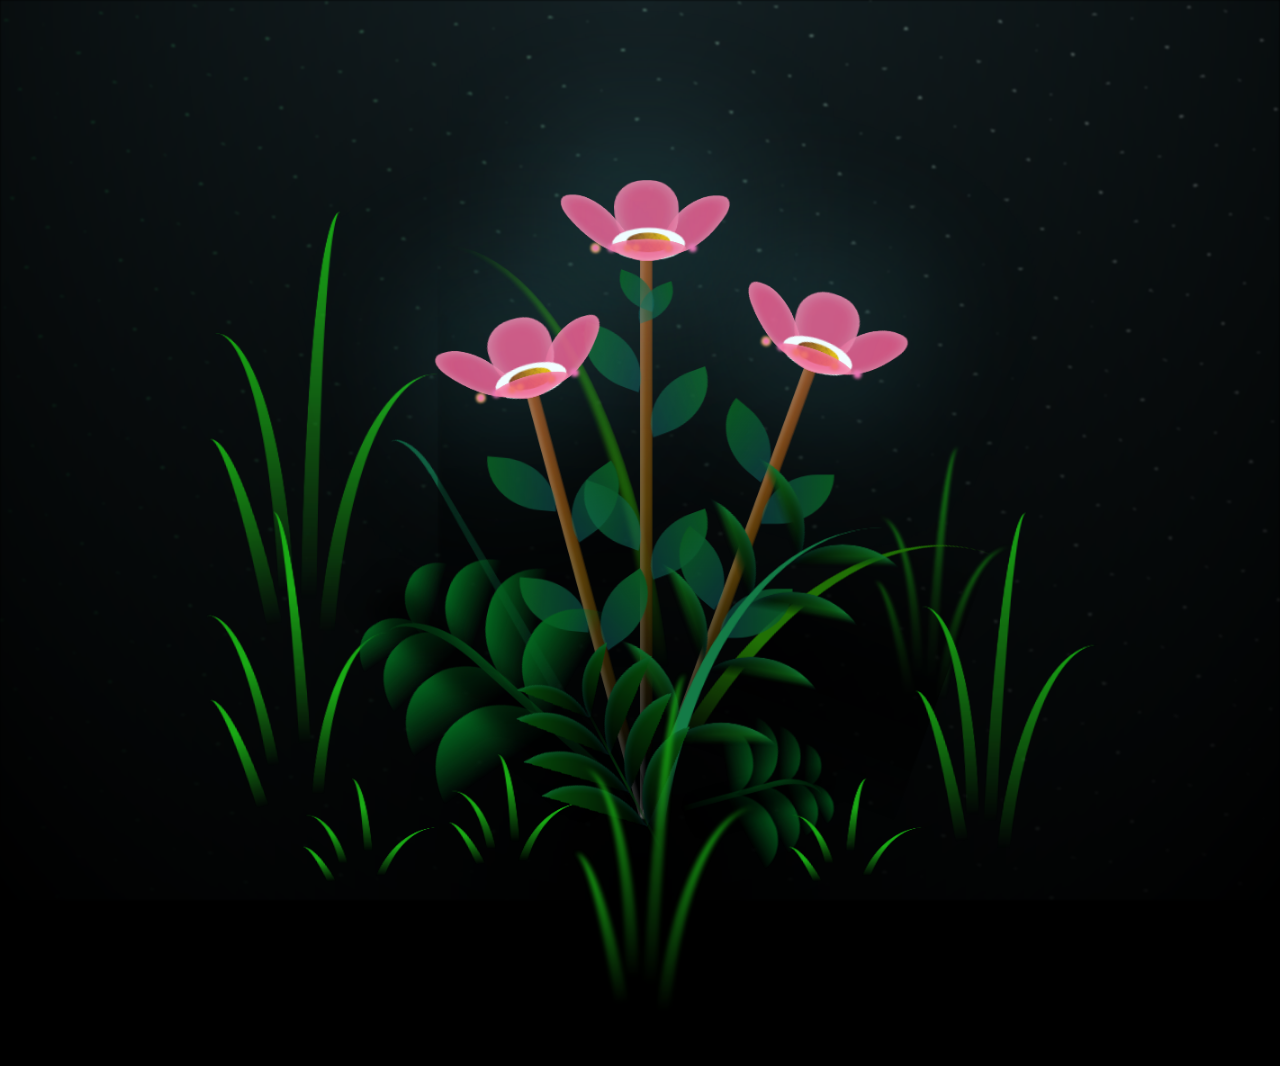
==== index.html @ 8aa5e775 "Update and rename gradgift.html to index.html" ====
<!DOCTYPE html>
<html lang="en">
<head>
    <meta charset="UTF-8">
    <meta http-equiv="X-UA-Compatible" content="IE=edge">
    <meta name="viewport" content="width=device-width, initial-scale=1.0">
    <link rel="stylesheet" href="flower.css">
    <link rel="icon" href="img/flowers.png" type="image/x-icon">
    <title>flowers</title>
</head>
<body class="container">
    <div class="night"></div>
    <div class="flowers">
      <div class="flower flower--1">
        <div class="flower__leafs flower__leafs--1">
          <div class="flower__leaf flower__leaf--1"></div>
          <div class="flower__leaf flower__leaf--2"></div>
          <div class="flower__leaf flower__leaf--3"></div>
          <div class="flower__leaf flower__leaf--4"></div>
          <div class="flower__white-circle"></div>
  
          <div class="flower__light flower__light--1"></div>
          <div class="flower__light flower__light--2"></div>
          <div class="flower__light flower__light--3"></div>
          <div class="flower__light flower__light--4"></div>
          <div class="flower__light flower__light--5"></div>
          <div class="flower__light flower__light--6"></div>
          <div class="flower__light flower__light--7"></div>
          <div class="flower__light flower__light--8"></div>
  
        </div>
        <div class="flower__line">
          <div class="flower__line__leaf flower__line__leaf--1"></div>
          <div class="flower__line__leaf flower__line__leaf--2"></div>
          <div class="flower__line__leaf flower__line__leaf--3"></div>
          <div class="flower__line__leaf flower__line__leaf--4"></div>
          <div class="flower__line__leaf flower__line__leaf--5"></div>
          <div class="flower__line__leaf flower__line__leaf--6"></div>
        </div>
      </div>
  
      <div class="flower flower--2">
        <div class="flower__leafs flower__leafs--2">
          <div class="flower__leaf flower__leaf--1"></div>
          <div class="flower__leaf flower__leaf--2"></div>
          <div class="flower__leaf flower__leaf--3"></div>
          <div class="flower__leaf flower__leaf--4"></div>
          <div class="flower__white-circle"></div>
  
          <div class="flower__light flower__light--1"></div>
          <div class="flower__light flower__light--2"></div>
          <div class="flower__light flower__light--3"></div>
          <div class="flower__light flower__light--4"></div>
          <div class="flower__light flower__light--5"></div>
          <div class="flower__light flower__light--6"></div>
          <div class="flower__light flower__light--7"></div>
          <div class="flower__light flower__light--8"></div>
  
        </div>
        <div class="flower__line">
          <div class="flower__line__leaf flower__line__leaf--1"></div>
          <div class="flower__line__leaf flower__line__leaf--2"></div>
          <div class="flower__line__leaf flower__line__leaf--3"></div>
          <div class="flower__line__leaf flower__line__leaf--4"></div>
        </div>
      </div>
  
      <div class="flower flower--3">
        <div class="flower__leafs flower__leafs--3">
          <div class="flower__leaf flower__leaf--1"></div>
          <div class="flower__leaf flower__leaf--2"></div>
          <div class="flower__leaf flower__leaf--3"></div>
          <div class="flower__leaf flower__leaf--4"></div>
          <div class="flower__white-circle"></div>
  
          <div class="flower__light flower__light--1"></div>
          <div class="flower__light flower__light--2"></div>
          <div class="flower__light flower__light--3"></div>
          <div class="flower__light flower__light--4"></div>
          <div class="flower__light flower__light--5"></div>
          <div class="flower__light flower__light--6"></div>
          <div class="flower__light flower__light--7"></div>
          <div class="flower__light flower__light--8"></div>
  
        </div>
        <div class="flower__line">
          <div class="flower__line__leaf flower__line__leaf--1"></div>
          <div class="flower__line__leaf flower__line__leaf--2"></div>
          <div class="flower__line__leaf flower__line__leaf--3"></div>
          <div class="flower__line__leaf flower__line__leaf--4"></div>
        </div>
      </div>
  
      <div class="grow-ans" style="--d:1.2s">
        <div class="flower__g-long">
          <div class="flower__g-long__top"></div>
          <div class="flower__g-long__bottom"></div>
        </div>
      </div>
  
      <div class="growing-grass">
        <div class="flower__grass flower__grass--1">
          <div class="flower__grass--top"></div>
          <div class="flower__grass--bottom"></div>
          <div class="flower__grass__leaf flower__grass__leaf--1"></div>
          <div class="flower__grass__leaf flower__grass__leaf--2"></div>
          <div class="flower__grass__leaf flower__grass__leaf--3"></div>
          <div class="flower__grass__leaf flower__grass__leaf--4"></div>
          <div class="flower__grass__leaf flower__grass__leaf--5"></div>
          <div class="flower__grass__leaf flower__grass__leaf--6"></div>
          <div class="flower__grass__leaf flower__grass__leaf--7"></div>
          <div class="flower__grass__leaf flower__grass__leaf--8"></div>
          <div class="flower__grass__overlay"></div>
        </div>
      </div>
  
      <div class="growing-grass">
        <div class="flower__grass flower__grass--2">
          <div class="flower__grass--top"></div>
          <div class="flower__grass--bottom"></div>
          <div class="flower__grass__leaf flower__grass__leaf--1"></div>
          <div class="flower__grass__leaf flower__grass__leaf--2"></div>
          <div class="flower__grass__leaf flower__grass__leaf--3"></div>
          <div class="flower__grass__leaf flower__grass__leaf--4"></div>
          <div class="flower__grass__leaf flower__grass__leaf--5"></div>
          <div class="flower__grass__leaf flower__grass__leaf--6"></div>
          <div class="flower__grass__leaf flower__grass__leaf--7"></div>
          <div class="flower__grass__leaf flower__grass__leaf--8"></div>
          <div class="flower__grass__overlay"></div>
        </div>
      </div>
  
      <div class="grow-ans" style="--d:2.4s">
        <div class="flower__g-right flower__g-right--1">
          <div class="leaf"></div>
        </div>
      </div>
  
      <div class="grow-ans" style="--d:2.8s">
        <div class="flower__g-right flower__g-right--2">
          <div class="leaf"></div>
        </div>
      </div>
  
      <div class="grow-ans" style="--d:2.8s">
        <div class="flower__g-front">
          <div class="flower__g-front__leaf-wrapper flower__g-front__leaf-wrapper--1">
            <div class="flower__g-front__leaf"></div>
          </div>
          <div class="flower__g-front__leaf-wrapper flower__g-front__leaf-wrapper--2">
            <div class="flower__g-front__leaf"></div>
          </div>
          <div class="flower__g-front__leaf-wrapper flower__g-front__leaf-wrapper--3">
            <div class="flower__g-front__leaf"></div>
          </div>
          <div class="flower__g-front__leaf-wrapper flower__g-front__leaf-wrapper--4">
            <div class="flower__g-front__leaf"></div>
          </div>
          <div class="flower__g-front__leaf-wrapper flower__g-front__leaf-wrapper--5">
            <div class="flower__g-front__leaf"></div>
          </div>
          <div class="flower__g-front__leaf-wrapper flower__g-front__leaf-wrapper--6">
            <div class="flower__g-front__leaf"></div>
          </div>
          <div class="flower__g-front__leaf-wrapper flower__g-front__leaf-wrapper--7">
            <div class="flower__g-front__leaf"></div>
          </div>
          <div class="flower__g-front__leaf-wrapper flower__g-front__leaf-wrapper--8">
            <div class="flower__g-front__leaf"></div>
          </div>
          <div class="flower__g-front__line"></div>
        </div>
      </div>
  
      <div class="grow-ans" style="--d:3.2s">
        <div class="flower__g-fr">
          <div class="leaf"></div>
          <div class="flower__g-fr__leaf flower__g-fr__leaf--1"></div>
          <div class="flower__g-fr__leaf flower__g-fr__leaf--2"></div>
          <div class="flower__g-fr__leaf flower__g-fr__leaf--3"></div>
          <div class="flower__g-fr__leaf flower__g-fr__leaf--4"></div>
          <div class="flower__g-fr__leaf flower__g-fr__leaf--5"></div>
          <div class="flower__g-fr__leaf flower__g-fr__leaf--6"></div>
          <div class="flower__g-fr__leaf flower__g-fr__leaf--7"></div>
          <div class="flower__g-fr__leaf flower__g-fr__leaf--8"></div>
        </div>
      </div>
  
      <div class="long-g long-g--0">
        <div class="grow-ans" style="--d:3s">
          <div class="leaf leaf--0"></div>
        </div>
        <div class="grow-ans" style="--d:2.2s">
          <div class="leaf leaf--1"></div>
        </div>
        <div class="grow-ans" style="--d:3.4s">
          <div class="leaf leaf--2"></div>
        </div>
        <div class="grow-ans" style="--d:3.6s">
          <div class="leaf leaf--3"></div>
        </div>
      </div>
  
      <div class="long-g long-g--1">
        <div class="grow-ans" style="--d:3.6s">
          <div class="leaf leaf--0"></div>
        </div>
        <div class="grow-ans" style="--d:3.8s">
          <div class="leaf leaf--1"></div>
        </div>
        <div class="grow-ans" style="--d:4s">
          <div class="leaf leaf--2"></div>
        </div>
        <div class="grow-ans" style="--d:4.2s">
          <div class="leaf leaf--3"></div>
        </div>
      </div>
  
      <div class="long-g long-g--2">
        <div class="grow-ans" style="--d:4s">
          <div class="leaf leaf--0"></div>
        </div>
        <div class="grow-ans" style="--d:4.2s">
          <div class="leaf leaf--1"></div>
        </div>
        <div class="grow-ans" style="--d:4.4s">
          <div class="leaf leaf--2"></div>
        </div>
        <div class="grow-ans" style="--d:4.6s">
          <div class="leaf leaf--3"></div>
        </div>
      </div>
  
      <div class="long-g long-g--3">
        <div class="grow-ans" style="--d:4s">
          <div class="leaf leaf--0"></div>
        </div>
        <div class="grow-ans" style="--d:4.2s">
          <div class="leaf leaf--1"></div>
        </div>
        <div class="grow-ans" style="--d:3s">
          <div class="leaf leaf--2"></div>
        </div>
        <div class="grow-ans" style="--d:3.6s">
          <div class="leaf leaf--3"></div>
        </div>
      </div>
  
      <div class="long-g long-g--4">
        <div class="grow-ans" style="--d:4s">
          <div class="leaf leaf--0"></div>
        </div>
        <div class="grow-ans" style="--d:4.2s">
          <div class="leaf leaf--1"></div>
        </div>
        <div class="grow-ans" style="--d:3s">
          <div class="leaf leaf--2"></div>
        </div>
        <div class="grow-ans" style="--d:3.6s">
          <div class="leaf leaf--3"></div>
        </div>
      </div>
  
      <div class="long-g long-g--5">
        <div class="grow-ans" style="--d:4s">
          <div class="leaf leaf--0"></div>
        </div>
        <div class="grow-ans" style="--d:4.2s">
          <div class="leaf leaf--1"></div>
        </div>
        <div class="grow-ans" style="--d:3s">
          <div class="leaf leaf--2"></div>
        </div>
        <div class="grow-ans" style="--d:3.6s">
          <div class="leaf leaf--3"></div>
        </div>
      </div>
  
      <div class="long-g long-g--6">
        <div class="grow-ans" style="--d:4.2s">
          <div class="leaf leaf--0"></div>
        </div>
        <div class="grow-ans" style="--d:4.4s">
          <div class="leaf leaf--1"></div>
        </div>
        <div class="grow-ans" style="--d:4.6s">
          <div class="leaf leaf--2"></div>
        </div>
        <div class="grow-ans" style="--d:4.8s">
          <div class="leaf leaf--3"></div>
        </div>
      </div>
  
      <div class="long-g long-g--7">
        <div class="grow-ans" style="--d:3s">
          <div class="leaf leaf--0"></div>
        </div>
        <div class="grow-ans" style="--d:3.2s">
          <div class="leaf leaf--1"></div>
        </div>
        <div class="grow-ans" style="--d:3.5s">
          <div class="leaf leaf--2"></div>
        </div>
        <div class="grow-ans" style="--d:3.6s">
          <div class="leaf leaf--3"></div>
        </div>
      </div>
    </div>
	<div class="congratulations">
        <span class="congrats-word word-1">Congratulations</span>
        <span class="congrats-word word-2">on</span>
        <span class="congrats-word word-3">Graduating!</span>
    </div>
	
	<div class="best-wishes">
        <p>Wishing you the best for whats coming next!!!</p>
    </div>
	
    <div class="confetti" id="confetti"></div>

    <script src="kyky.js"></script>
    <audio autoplay>
        <source src="PPAP.mp3" type="audio/mpeg">
    </audio>
    <script>
        window.addEventListener('load', () => {
            // Trigger the confetti effect after the last word
            setTimeout(() => {
                document.getElementById('confetti').style.display = 'block';
                createConfetti();
            }, 6000); // After the "Graduating" word shows up

            function createConfetti() {
                const confettiContainer = document.getElementById('confetti');
                const colors = ['#ff5959', '#ffdd59', '#59ff8f', '#59d6ff', '#a359ff'];
                for (let i = 0; i < 100; i++) {
                    const confettiPiece = document.createElement('div');
                    confettiPiece.classList.add('confetti-piece');
                    confettiPiece.style.backgroundColor = colors[Math.floor(Math.random() * colors.length)];
                    confettiPiece.style.left = Math.random() * 100 + 'vw';
                    confettiPiece.style.animationDuration = Math.random() * 2 + 2 + 's';
                    confettiPiece.style.animationDelay = Math.random() * 3 + 's';
                    confettiContainer.appendChild(confettiPiece);
                }
            }
        });
    </script>

    <script>
        window.addEventListener('click', () => {
            const audio = document.querySelector('audio');
            audio.play();
        }, { once: true });
    </script>
  </body>
</html>
---- flower.css ----
*,
*::after,
*::before {
  padding: 0;
  margin: 0;
  box-sizing: border-box;
}

:root {
  --dark-color: #000;
}

body {
  display: flex;
  align-items: flex-end;
  justify-content: center;
  min-height: 100vh;
  background-color: var(--dark-color);
  overflow: hidden;
  perspective: 1000px;
}

.night {
  position: fixed;
  left: 50%;
  top: 0;
  transform: translateX(-50%);
  width: 100%;
  height: 100%;
  filter: blur(0.1vmin);
  background-image: radial-gradient(ellipse at top, transparent 0%, var(--dark-color)), radial-gradient(ellipse at bottom, var(--dark-color), rgba(145, 233, 255, 0.2)), repeating-linear-gradient(220deg, rgb(0, 0, 0) 0px, rgb(0, 0, 0) 19px, transparent 19px, transparent 22px), repeating-linear-gradient(189deg, rgb(0, 0, 0) 0px, rgb(0, 0, 0) 19px, transparent 19px, transparent 22px), repeating-linear-gradient(148deg, rgb(0, 0, 0) 0px, rgb(0, 0, 0) 19px, transparent 19px, transparent 22px), linear-gradient(90deg, rgb(7, 107, 42), rgb(240, 240, 240));
}

.flowers {
  position: relative;
  transform: scale(0.9);
}

.flower {
  position: absolute;
  bottom: 10vmin;
  transform-origin: bottom center;
  z-index: 10;
  --fl-speed: 0.3s;
}
.flower--1 {
  -webkit-animation: moving-flower-1 4s linear infinite;
          animation: moving-flower-1 4s linear infinite;
}
.flower--1 .flower__line {
  height: 70vmin;
  -webkit-animation-delay: 0.3s;
          animation-delay: 0.3s;
}
.flower--1 .flower__line__leaf--1 {
  -webkit-animation: blooming-leaf-right var(--fl-speed) 1.6s backwards;
          animation: blooming-leaf-right var(--fl-speed) 1.6s backwards;
}
.flower--1 .flower__line__leaf--2 {
  -webkit-animation: blooming-leaf-right var(--fl-speed) 1.4s backwards;
          animation: blooming-leaf-right var(--fl-speed) 1.4s backwards;
}
.flower--1 .flower__line__leaf--3 {
  -webkit-animation: blooming-leaf-left var(--fl-speed) 1.2s backwards;
          animation: blooming-leaf-left var(--fl-speed) 1.2s backwards;
}
.flower--1 .flower__line__leaf--4 {
  -webkit-animation: blooming-leaf-left var(--fl-speed) 1s backwards;
          animation: blooming-leaf-left var(--fl-speed) 1s backwards;
}
.flower--1 .flower__line__leaf--5 {
  -webkit-animation: blooming-leaf-right var(--fl-speed) 1.8s backwards;
          animation: blooming-leaf-right var(--fl-speed) 1.8s backwards;
}
.flower--1 .flower__line__leaf--6 {
  -webkit-animation: blooming-leaf-left var(--fl-speed) 2s backwards;
          animation: blooming-leaf-left var(--fl-speed) 2s backwards;
}
.flower--2 {
  left: 50%;
  transform: rotate(20deg);
  -webkit-animation: moving-flower-2 4s linear infinite;
          animation: moving-flower-2 4s linear infinite;
}
.flower--2 .flower__line {
  height: 60vmin;
  -webkit-animation-delay: 0.6s;
          animation-delay: 0.6s;
}
.flower--2 .flower__line__leaf--1 {
  -webkit-animation: blooming-leaf-right var(--fl-speed) 1.9s backwards;
          animation: blooming-leaf-right var(--fl-speed) 1.9s backwards;
}
.flower--2 .flower__line__leaf--2 {
  -webkit-animation: blooming-leaf-right var(--fl-speed) 1.7s backwards;
          animation: blooming-leaf-right var(--fl-speed) 1.7s backwards;
}
.flower--2 .flower__line__leaf--3 {
  -webkit-animation: blooming-leaf-left var(--fl-speed) 1.5s backwards;
          animation: blooming-leaf-left var(--fl-speed) 1.5s backwards;
}
.flower--2 .flower__line__leaf--4 {
  -webkit-animation: blooming-leaf-left var(--fl-speed) 1.3s backwards;
          animation: blooming-leaf-left var(--fl-speed) 1.3s backwards;
}
.flower--3 {
  left: 50%;
  transform: rotate(-15deg);
  -webkit-animation: moving-flower-3 4s linear infinite;
          animation: moving-flower-3 4s linear infinite;
}
.flower--3 .flower__line {
  -webkit-animation-delay: 0.9s;
          animation-delay: 0.9s;
}
.flower--3 .flower__line__leaf--1 {
  -webkit-animation: blooming-leaf-right var(--fl-speed) 2.5s backwards;
          animation: blooming-leaf-right var(--fl-speed) 2.5s backwards;
}
.flower--3 .flower__line__leaf--2 {
  -webkit-animation: blooming-leaf-right var(--fl-speed) 2.3s backwards;
          animation: blooming-leaf-right var(--fl-speed) 2.3s backwards;
}
.flower--3 .flower__line__leaf--3 {
  -webkit-animation: blooming-leaf-left var(--fl-speed) 2.1s backwards;
          animation: blooming-leaf-left var(--fl-speed) 2.1s backwards;
}
.flower--3 .flower__line__leaf--4 {
  -webkit-animation: blooming-leaf-left var(--fl-speed) 1.9s backwards;
          animation: blooming-leaf-left var(--fl-speed) 1.9s backwards;
}
.flower__leafs {
  position: relative;
  -webkit-animation: blooming-flower 2s backwards;
          animation: blooming-flower 2s backwards;
}
.flower__leafs--1 {
  -webkit-animation-delay: 1.1s;
          animation-delay: 1.1s;
}
.flower__leafs--2 {
  -webkit-animation-delay: 1.4s;
          animation-delay: 1.4s;
}
.flower__leafs--3 {
  -webkit-animation-delay: 1.7s;
          animation-delay: 1.7s;
}
.flower__leafs::after {
  content: "";
  position: absolute;
  left: 0;
  top: 0;
  transform: translate(-50%, -100%);
  width: 8vmin;
  height: 8vmin;
  background-color: #6bf0ff;
  filter: blur(10vmin);
}
.flower__leaf {
  position: absolute;
  bottom: 0;
  left: 50%;
  width: 8vmin;
  height: 11vmin;
  border-radius: 51% 49% 47% 53%/44% 45% 55% 69%;
  background-color: #f672b0;
  background-image: linear-gradient(to top, #ee5286, #ee5286);
  transform-origin: bottom center;
  opacity: 0.9;
  box-shadow: inset 0 0 2vmin rgba(255, 255, 255, 0.5);
}
.flower__leaf--1 {
  transform: translate(-10%, 1%) rotateY(40deg) rotateX(-50deg);
}
.flower__leaf--2 {
  transform: translate(-50%, -4%) rotateX(40deg);
}
.flower__leaf--3 {
  transform: translate(-90%, 0%) rotateY(45deg) rotateX(50deg);
}
.flower__leaf--4 {
  width: 8vmin;
  height: 8vmin;
  transform-origin: bottom left;
  border-radius: 4vmin 10vmin 4vmin 4vmin;
  transform: translate(0%, 18%) rotateX(70deg) rotate(-43deg);
  background-image: linear-gradient(to top, #ee5286, #ee5286);
  z-index: 1;
  opacity: 0.8;
}
.flower__white-circle {
  position: absolute;
  left: -3.5vmin;
  top: -3vmin;
  width: 9vmin;
  height: 4vmin;
  border-radius: 50%;
  background-color: #fff;
}
.flower__white-circle::after {
  content: "";
  position: absolute;
  left: 50%;
  top: 45%;
  transform: translate(-50%, -50%);
  width: 60%;
  height: 60%;
  border-radius: inherit;
  background-image: repeating-linear-gradient(135deg, rgba(0, 0, 0, 0.03) 0px, rgba(0, 0, 0, 0.03) 1px, transparent 1px, transparent 12px), repeating-linear-gradient(45deg, rgba(0, 0, 0, 0.03) 0px, rgba(0, 0, 0, 0.03) 1px, transparent 1px, transparent 12px), repeating-linear-gradient(67.5deg, rgba(0, 0, 0, 0.03) 0px, rgba(0, 0, 0, 0.03) 1px, transparent 1px, transparent 12px), repeating-linear-gradient(135deg, rgba(0, 0, 0, 0.03) 0px, rgba(0, 0, 0, 0.03) 1px, transparent 1px, transparent 12px), repeating-linear-gradient(45deg, rgba(0, 0, 0, 0.03) 0px, rgba(0, 0, 0, 0.03) 1px, transparent 1px, transparent 12px), repeating-linear-gradient(112.5deg, rgba(0, 0, 0, 0.03) 0px, rgba(0, 0, 0, 0.03) 1px, transparent 1px, transparent 12px), repeating-linear-gradient(112.5deg, rgba(0, 0, 0, 0.03) 0px, rgba(0, 0, 0, 0.03) 1px, transparent 1px, transparent 12px), repeating-linear-gradient(45deg, rgba(0, 0, 0, 0.03) 0px, rgba(0, 0, 0, 0.03) 1px, transparent 1px, transparent 12px), repeating-linear-gradient(22.5deg, rgba(0, 0, 0, 0.03) 0px, rgba(0, 0, 0, 0.03) 1px, transparent 1px, transparent 12px), repeating-linear-gradient(45deg, rgba(0, 0, 0, 0.03) 0px, rgba(0, 0, 0, 0.03) 1px, transparent 1px, transparent 12px), repeating-linear-gradient(22.5deg, rgba(0, 0, 0, 0.03) 0px, rgba(0, 0, 0, 0.03) 1px, transparent 1px, transparent 12px), repeating-linear-gradient(135deg, rgba(0, 0, 0, 0.03) 0px, rgba(0, 0, 0, 0.03) 1px, transparent 1px, transparent 12px), repeating-linear-gradient(157.5deg, rgba(0, 0, 0, 0.03) 0px, rgba(0, 0, 0, 0.03) 1px, transparent 1px, transparent 12px), repeating-linear-gradient(67.5deg, rgba(0, 0, 0, 0.03) 0px, rgba(0, 0, 0, 0.03) 1px, transparent 1px, transparent 12px), repeating-linear-gradient(67.5deg, rgba(0, 0, 0, 0.03) 0px, rgba(0, 0, 0, 0.03) 1px, transparent 1px, transparent 12px), linear-gradient(90deg, rgb(127, 47, 21), rgb(255, 206, 0));
}
.flower__line {
  height: 55vmin;
  width: 1.5vmin;
  background-image: linear-gradient(to left, rgba(0, 0, 0, 0.2), transparent, rgba(255, 255, 255, 0.2)), linear-gradient(to top, transparent 10%, #583e08, #944415);
  box-shadow: inset 0 0 2px rgba(0, 0, 0, 0.5);
  -webkit-animation: grow-flower-tree 4s backwards;
          animation: grow-flower-tree 4s backwards;
}
.flower__line__leaf {
  --w: 7vmin;
  --h: calc(var(--w) + 2vmin);
  position: absolute;
  top: 20%;
  left: 90%;
  width: var(--w);
  height: var(--h);
  border-top-right-radius: var(--h);
  border-bottom-left-radius: var(--h);
  background-image: linear-gradient(to top, rgba(20, 117, 122, 0.4), #095721);
}
.flower__line__leaf--1 {
  transform: rotate(70deg) rotateY(30deg);
}
.flower__line__leaf--2 {
  top: 45%;
  transform: rotate(70deg) rotateY(30deg);
}
.flower__line__leaf--3, .flower__line__leaf--4, .flower__line__leaf--6 {
  border-top-right-radius: 0;
  border-bottom-left-radius: 0;
  border-top-left-radius: var(--h);
  border-bottom-right-radius: var(--h);
  left: -460%;
  top: 12%;
  transform: rotate(-70deg) rotateY(30deg);
}
.flower__line__leaf--4 {
  top: 40%;
}
.flower__line__leaf--5 {
  top: 0;
  transform-origin: left;
  transform: rotate(70deg) rotateY(30deg) scale(0.6);
}
.flower__line__leaf--6 {
  top: -2%;
  left: -450%;
  transform-origin: right;
  transform: rotate(-70deg) rotateY(30deg) scale(0.6);
}
.flower__light {
  position: absolute;
  bottom: 0vmin;
  width: 1vmin;
  height: 1vmin;
  background-color: rgb(255, 251, 0);
  border-radius: 50%;
  filter: blur(0.2vmin);
  -webkit-animation: light-ans 4s linear infinite backwards;
          animation: light-ans 4s linear infinite backwards;
}
.flower__light:nth-child(odd) {
  background-color: #f76baf;
}
.flower__light--1 {
  left: -2vmin;
  -webkit-animation-delay: 1s;
          animation-delay: 1s;
}
.flower__light--2 {
  left: 3vmin;
  -webkit-animation-delay: 0.5s;
          animation-delay: 0.5s;
}
.flower__light--3 {
  left: -6vmin;
  -webkit-animation-delay: 0.3s;
          animation-delay: 0.3s;
}
.flower__light--4 {
  left: 6vmin;
  -webkit-animation-delay: 0.9s;
          animation-delay: 0.9s;
}
.flower__light--5 {
  left: -1vmin;
  -webkit-animation-delay: 1.5s;
          animation-delay: 1.5s;
}
.flower__light--6 {
  left: -4vmin;
  -webkit-animation-delay: 3s;
          animation-delay: 3s;
}
.flower__light--7 {
  left: 3vmin;
  -webkit-animation-delay: 2s;
          animation-delay: 2s;
}
.flower__light--8 {
  left: -6vmin;
  -webkit-animation-delay: 3.5s;
          animation-delay: 3.5s;
}
.flower__grass {
  --c: #04661f;
  --line-w: 1.5vmin;
  position: absolute;
  bottom: 12vmin;
  left: -7vmin;
  display: flex;
  flex-direction: column;
  align-items: flex-end;
  z-index: 20;
  transform-origin: bottom center;
  transform: rotate(-48deg) rotateY(40deg);
}
.flower__grass--1 {
  -webkit-animation: moving-grass 2s linear infinite;
          animation: moving-grass 2s linear infinite;
}
.flower__grass--2 {
  left: 2vmin;
  bottom: 10vmin;
  transform: scale(0.5) rotate(75deg) rotateX(10deg) rotateY(-200deg);
  opacity: 0.8;
  z-index: 0;
  -webkit-animation: moving-grass--2 1.5s linear infinite;
          animation: moving-grass--2 1.5s linear infinite;
}
.flower__grass--top {
  width: 7vmin;
  height: 10vmin;
  border-top-right-radius: 100%;
  border-right: var(--line-w) solid var(--c);
  transform-origin: bottom center;
  transform: rotate(-2deg);
}
.flower__grass--bottom {
  margin-top: -2px;
  width: var(--line-w);
  height: 25vmin;
  background-image: linear-gradient(to top, transparent, var(--c));
}
.flower__grass__leaf {
  --size: 10vmin;
  position: absolute;
  width: calc(var(--size) * 2.1);
  height: var(--size);
  border-top-left-radius: var(--size);
  border-top-right-radius: var(--size);
  background-image: linear-gradient(to top, transparent, transparent 30%, var(--c));
  z-index: 100;
}
.flower__grass__leaf--1 {
  top: -6%;
  left: 30%;
  --size: 6vmin;
  transform: rotate(-20deg);
  -webkit-animation: growing-grass-ans--1 2s 2.6s backwards;
          animation: growing-grass-ans--1 2s 2.6s backwards;
}
@-webkit-keyframes growing-grass-ans--1 {
  0% {
    transform-origin: bottom left;
    transform: rotate(-20deg) scale(0);
  }
}
@keyframes growing-grass-ans--1 {
  0% {
    transform-origin: bottom left;
    transform: rotate(-20deg) scale(0);
  }
}
.flower__grass__leaf--2 {
  top: -5%;
  left: -110%;
  --size: 6vmin;
  transform: rotate(10deg);
  -webkit-animation: growing-grass-ans--2 2s 2.4s linear backwards;
          animation: growing-grass-ans--2 2s 2.4s linear backwards;
}
@-webkit-keyframes growing-grass-ans--2 {
  0% {
    transform-origin: bottom right;
    transform: rotate(10deg) scale(0);
  }
}
@keyframes growing-grass-ans--2 {
  0% {
    transform-origin: bottom right;
    transform: rotate(10deg) scale(0);
  }
}
.flower__grass__leaf--3 {
  top: 5%;
  left: 60%;
  --size: 8vmin;
  transform: rotate(-18deg) rotateX(-20deg);
  -webkit-animation: growing-grass-ans--3 2s 2.2s linear backwards;
          animation: growing-grass-ans--3 2s 2.2s linear backwards;
}
@-webkit-keyframes growing-grass-ans--3 {
  0% {
    transform-origin: bottom left;
    transform: rotate(-18deg) rotateX(-20deg) scale(0);
  }
}
@keyframes growing-grass-ans--3 {
  0% {
    transform-origin: bottom left;
    transform: rotate(-18deg) rotateX(-20deg) scale(0);
  }
}
.flower__grass__leaf--4 {
  top: 6%;
  left: -135%;
  --size: 8vmin;
  transform: rotate(2deg);
  -webkit-animation: growing-grass-ans--4 2s 2s linear backwards;
          animation: growing-grass-ans--4 2s 2s linear backwards;
}
@-webkit-keyframes growing-grass-ans--4 {
  0% {
    transform-origin: bottom right;
    transform: rotate(2deg) scale(0);
  }
}
@keyframes growing-grass-ans--4 {
  0% {
    transform-origin: bottom right;
    transform: rotate(2deg) scale(0);
  }
}
.flower__grass__leaf--5 {
  top: 20%;
  left: 60%;
  --size: 10vmin;
  transform: rotate(-24deg) rotateX(-20deg);
  -webkit-animation: growing-grass-ans--5 2s 1.8s linear backwards;
          animation: growing-grass-ans--5 2s 1.8s linear backwards;
}
@-webkit-keyframes growing-grass-ans--5 {
  0% {
    transform-origin: bottom left;
    transform: rotate(-24deg) rotateX(-20deg) scale(0);
  }
}
@keyframes growing-grass-ans--5 {
  0% {
    transform-origin: bottom left;
    transform: rotate(-24deg) rotateX(-20deg) scale(0);
  }
}
.flower__grass__leaf--6 {
  top: 22%;
  left: -180%;
  --size: 10vmin;
  transform: rotate(10deg);
  -webkit-animation: growing-grass-ans--6 2s 1.6s linear backwards;
          animation: growing-grass-ans--6 2s 1.6s linear backwards;
}
@-webkit-keyframes growing-grass-ans--6 {
  0% {
    transform-origin: bottom right;
    transform: rotate(10deg) scale(0);
  }
}
@keyframes growing-grass-ans--6 {
  0% {
    transform-origin: bottom right;
    transform: rotate(10deg) scale(0);
  }
}
.flower__grass__leaf--7 {
  top: 39%;
  left: 70%;
  --size: 10vmin;
  transform: rotate(-10deg);
  -webkit-animation: growing-grass-ans--7 2s 1.4s linear backwards;
          animation: growing-grass-ans--7 2s 1.4s linear backwards;
}
@-webkit-keyframes growing-grass-ans--7 {
  0% {
    transform-origin: bottom left;
    transform: rotate(-10deg) scale(0);
  }
}
@keyframes growing-grass-ans--7 {
  0% {
    transform-origin: bottom left;
    transform: rotate(-10deg) scale(0);
  }
}
.flower__grass__leaf--8 {
  top: 40%;
  left: -215%;
  --size: 11vmin;
  transform: rotate(10deg);
  -webkit-animation: growing-grass-ans--8 2s 1.2s linear backwards;
          animation: growing-grass-ans--8 2s 1.2s linear backwards;
}
@-webkit-keyframes growing-grass-ans--8 {
  0% {
    transform-origin: bottom right;
    transform: rotate(10deg) scale(0);
  }
}
@keyframes growing-grass-ans--8 {
  0% {
    transform-origin: bottom right;
    transform: rotate(10deg) scale(0);
  }
}
.flower__grass__overlay {
  position: absolute;
  top: -10%;
  right: 0%;
  width: 100%;
  height: 100%;
  background-color: rgba(0, 0, 0, 0.6);
  filter: blur(1.5vmin);
  z-index: 100;
}
.flower__g-long {
  --w: 2vmin;
  --h: 6vmin;
  --c: #0e5b3c;
  position: absolute;
  bottom: 10vmin;
  left: -3vmin;
  transform-origin: bottom center;
  transform: rotate(-30deg) rotateY(-20deg);
  display: flex;
  flex-direction: column;
  align-items: flex-end;
  -webkit-animation: flower-g-long-ans 3s linear infinite;
          animation: flower-g-long-ans 3s linear infinite;
}
@-webkit-keyframes flower-g-long-ans {
  0%, 100% {
    transform: rotate(-30deg) rotateY(-20deg);
  }
  50% {
    transform: rotate(-32deg) rotateY(-20deg);
  }
}
@keyframes flower-g-long-ans {
  0%, 100% {
    transform: rotate(-30deg) rotateY(-20deg);
  }
  50% {
    transform: rotate(-32deg) rotateY(-20deg);
  }
}
.flower__g-long__top {
  top: calc(var(--h) * -1);
  width: calc(var(--w) + 1vmin);
  height: var(--h);
  border-top-right-radius: 100%;
  border-right: 0.7vmin solid var(--c);
  transform: translate(-0.7vmin, 1vmin);
}
.flower__g-long__bottom {
  width: var(--w);
  height: 50vmin;
  transform-origin: bottom center;
  background-image: linear-gradient(to top, transparent 30%, var(--c));
  box-shadow: inset 0 0 2px rgba(0, 0, 0, 0.5);
  -webkit-clip-path: polygon(35% 0, 65% 1%, 100% 100%, 0% 100%);
          clip-path: polygon(35% 0, 65% 1%, 100% 100%, 0% 100%);
}
.flower__g-right {
  position: absolute;
  bottom: 6vmin;
  left: -2vmin;
  transform-origin: bottom left;
  transform: rotate(20deg);
}
.flower__g-right .leaf {
  width: 30vmin;
  height: 50vmin;
  border-top-left-radius: 100%;
  border-left: 2vmin solid #217005;
  background-image: linear-gradient(to bottom, transparent, var(--dark-color) 60%);
  -webkit-mask-image: linear-gradient(to top, transparent 30%, #24803e 60%);
}
.flower__g-right--1 {
  -webkit-animation: flower-g-right-ans 2.5s linear infinite;
          animation: flower-g-right-ans 2.5s linear infinite;
}
.flower__g-right--2 {
  left: 5vmin;
  transform: rotateY(-180deg);
  -webkit-animation: flower-g-right-ans--2 3s linear infinite;
          animation: flower-g-right-ans--2 3s linear infinite;
}
.flower__g-right--2 .leaf {
  height: 75vmin;
  filter: blur(0.3vmin);
  opacity: 0.8;
}
@-webkit-keyframes flower-g-right-ans {
  0%, 100% {
    transform: rotate(20deg);
  }
  50% {
    transform: rotate(24deg) rotateX(-20deg);
  }
}
@keyframes flower-g-right-ans {
  0%, 100% {
    transform: rotate(20deg);
  }
  50% {
    transform: rotate(24deg) rotateX(-20deg);
  }
}
@-webkit-keyframes flower-g-right-ans--2 {
  0%, 100% {
    transform: rotateY(-180deg) rotate(0deg) rotateX(-20deg);
  }
  50% {
    transform: rotateY(-180deg) rotate(6deg) rotateX(-20deg);
  }
}
@keyframes flower-g-right-ans--2 {
  0%, 100% {
    transform: rotateY(-180deg) rotate(0deg) rotateX(-20deg);
  }
  50% {
    transform: rotateY(-180deg) rotate(6deg) rotateX(-20deg);
  }
}
.flower__g-front {
  position: absolute;
  bottom: 6vmin;
  left: 2.5vmin;
  z-index: 100;
  transform-origin: bottom center;
  transform: rotate(-28deg) rotateY(30deg) scale(1.04);
  -webkit-animation: flower__g-front-ans 2s linear infinite;
          animation: flower__g-front-ans 2s linear infinite;
}
@-webkit-keyframes flower__g-front-ans {
  0%, 100% {
    transform: rotate(-28deg) rotateY(30deg) scale(1.04);
  }
  50% {
    transform: rotate(-35deg) rotateY(40deg) scale(1.04);
  }
}
@keyframes flower__g-front-ans {
  0%, 100% {
    transform: rotate(-28deg) rotateY(30deg) scale(1.04);
  }
  50% {
    transform: rotate(-35deg) rotateY(40deg) scale(1.04);
  }
}
.flower__g-front__line {
  width: 0.3vmin;
  height: 20vmin;
  background-image: linear-gradient(to top, transparent, #042e0b, transparent 100%);
  position: relative;
}
.flower__g-front__leaf-wrapper {
  position: absolute;
  top: 0;
  left: 0;
  transform-origin: bottom left;
  transform: rotate(10deg);
}
.flower__g-front__leaf-wrapper:nth-child(even) {
  left: 0vmin;
  transform: rotateY(-180deg) rotate(5deg);
  -webkit-animation: flower__g-front__leaf-left-ans 1s ease-in backwards;
          animation: flower__g-front__leaf-left-ans 1s ease-in backwards;
}
.flower__g-front__leaf-wrapper:nth-child(odd) {
  -webkit-animation: flower__g-front__leaf-ans 1s ease-in backwards;
          animation: flower__g-front__leaf-ans 1s ease-in backwards;
}
.flower__g-front__leaf-wrapper--1 {
  top: -8vmin;
  transform: scale(0.7);
  -webkit-animation: flower__g-front__leaf-ans 1s 5.5s ease-in backwards !important;
          animation: flower__g-front__leaf-ans 1s 5.5s ease-in backwards !important;
}
.flower__g-front__leaf-wrapper--2 {
  top: -8vmin;
  transform: rotateY(-180deg) scale(0.7) !important;
  -webkit-animation: flower__g-front__leaf-left-ans-2 1s 4.6s ease-in backwards !important;
          animation: flower__g-front__leaf-left-ans-2 1s 4.6s ease-in backwards !important;
}
.flower__g-front__leaf-wrapper--3 {
  top: -3vmin;
  -webkit-animation: flower__g-front__leaf-ans 1s 4.6s ease-in backwards;
          animation: flower__g-front__leaf-ans 1s 4.6s ease-in backwards;
}
.flower__g-front__leaf-wrapper--4 {
  top: -3vmin;
  transform: rotateY(-180deg) scale(0.9) !important;
  -webkit-animation: flower__g-front__leaf-left-ans-2 1s 4.6s ease-in backwards !important;
          animation: flower__g-front__leaf-left-ans-2 1s 4.6s ease-in backwards !important;
}
@-webkit-keyframes flower__g-front__leaf-left-ans-2 {
  0% {
    transform: rotateY(-180deg) scale(0);
  }
}
@keyframes flower__g-front__leaf-left-ans-2 {
  0% {
    transform: rotateY(-180deg) scale(0);
  }
}
.flower__g-front__leaf-wrapper--5, .flower__g-front__leaf-wrapper--6 {
  top: 2vmin;
}
.flower__g-front__leaf-wrapper--7, .flower__g-front__leaf-wrapper--8 {
  top: 6.5vmin;
}
.flower__g-front__leaf-wrapper--2 {
  -webkit-animation-delay: 5.2s !important;
          animation-delay: 5.2s !important;
}
.flower__g-front__leaf-wrapper--3 {
  -webkit-animation-delay: 4.9s !important;
          animation-delay: 4.9s !important;
}
.flower__g-front__leaf-wrapper--5 {
  -webkit-animation-delay: 4.3s !important;
          animation-delay: 4.3s !important;
}
.flower__g-front__leaf-wrapper--6 {
  -webkit-animation-delay: 4.1s !important;
          animation-delay: 4.1s !important;
}
.flower__g-front__leaf-wrapper--7 {
  -webkit-animation-delay: 3.8s !important;
          animation-delay: 3.8s !important;
}
.flower__g-front__leaf-wrapper--8 {
  -webkit-animation-delay: 3.5s !important;
          animation-delay: 3.5s !important;
}
@-webkit-keyframes flower__g-front__leaf-ans {
  0% {
    transform: rotate(10deg) scale(0);
  }
}
@keyframes flower__g-front__leaf-ans {
  0% {
    transform: rotate(10deg) scale(0);
  }
}
@-webkit-keyframes flower__g-front__leaf-left-ans {
  0% {
    transform: rotateY(-180deg) rotate(5deg) scale(0);
  }
}
@keyframes flower__g-front__leaf-left-ans {
  0% {
    transform: rotateY(-180deg) rotate(5deg) scale(0);
  }
}
.flower__g-front__leaf {
  width: 10vmin;
  height: 10vmin;
  border-radius: 100% 0% 0% 100%/100% 100% 0% 0%;
  box-shadow: inset 0 2px 1vmin hsla(184deg, 97%, 58%, 0.2);
  background-image: linear-gradient(to bottom left, transparent, var(--dark-color)), linear-gradient(to bottom right, #064f0a 50%, transparent 50%, transparent);
  -webkit-mask-image: linear-gradient(to bottom right, #097149 50%, transparent 50%, transparent);
  mask-image: linear-gradient(to bottom right, #0e8723 50%, transparent 50%, transparent);
}
.flower__g-fr {
  position: absolute;
  bottom: -4vmin;
  left: vmin;
  transform-origin: bottom left;
  z-index: 10;
  -webkit-animation: flower__g-fr-ans 2s linear infinite;
          animation: flower__g-fr-ans 2s linear infinite;
}
@-webkit-keyframes flower__g-fr-ans {
  0%, 100% {
    transform: rotate(2deg);
  }
  50% {
    transform: rotate(4deg);
  }
}
@keyframes flower__g-fr-ans {
  0%, 100% {
    transform: rotate(2deg);
  }
  50% {
    transform: rotate(4deg);
  }
}
.flower__g-fr .leaf {
  width: 30vmin;
  height: 50vmin;
  border-top-left-radius: 100%;
  border-left: 2vmin solid #147b47;
  -webkit-mask-image: linear-gradient(to top, transparent 25%, #0e4e2a 50%);
  position: relative;
  z-index: 1;
}
.flower__g-fr__leaf {
  position: absolute;
  top: 0;
  left: 0;
  width: 10vmin;
  height: 10vmin;
  border-radius: 100% 0% 0% 100%/100% 100% 0% 0%;
  box-shadow: inset 0 2px 1vmin hsla(184deg, 97%, 58%, 0.2);
  background-image: linear-gradient(to bottom left, transparent, var(--dark-color) 98%), linear-gradient(to bottom right, #106e18 45%, transparent 50%, transparent);
  -webkit-mask-image: linear-gradient(135deg, #175f22 40%, transparent 50%, transparent);
}
.flower__g-fr__leaf--1 {
  left: 20vmin;
  transform: rotate(45deg);
  -webkit-animation: flower__g-fr-leaft-ans-1 0.5s 5.2s linear backwards;
          animation: flower__g-fr-leaft-ans-1 0.5s 5.2s linear backwards;
}
@-webkit-keyframes flower__g-fr-leaft-ans-1 {
  0% {
    transform-origin: left;
    transform: rotate(45deg) scale(0);
  }
}
@keyframes flower__g-fr-leaft-ans-1 {
  0% {
    transform-origin: left;
    transform: rotate(45deg) scale(0);
  }
}
.flower__g-fr__leaf--2 {
  left: 12vmin;
  top: -7vmin;
  transform: rotate(25deg) rotateY(-180deg);
  -webkit-animation: flower__g-fr-leaft-ans-6 0.5s 5s linear backwards;
          animation: flower__g-fr-leaft-ans-6 0.5s 5s linear backwards;
}
.flower__g-fr__leaf--3 {
  left: 15vmin;
  top: 6vmin;
  transform: rotate(55deg);
  -webkit-animation: flower__g-fr-leaft-ans-5 0.5s 4.8s linear backwards;
          animation: flower__g-fr-leaft-ans-5 0.5s 4.8s linear backwards;
}
.flower__g-fr__leaf--4 {
  left: 6vmin;
  top: -2vmin;
  transform: rotate(25deg) rotateY(-180deg);
  -webkit-animation: flower__g-fr-leaft-ans-6 0.5s 4.6s linear backwards;
          animation: flower__g-fr-leaft-ans-6 0.5s 4.6s linear backwards;
}
.flower__g-fr__leaf--5 {
  left: 10vmin;
  top: 14vmin;
  transform: rotate(55deg);
  -webkit-animation: flower__g-fr-leaft-ans-5 0.5s 4.4s linear backwards;
          animation: flower__g-fr-leaft-ans-5 0.5s 4.4s linear backwards;
}
@-webkit-keyframes flower__g-fr-leaft-ans-5 {
  0% {
    transform-origin: left;
    transform: rotate(55deg) scale(0);
  }
}
@keyframes flower__g-fr-leaft-ans-5 {
  0% {
    transform-origin: left;
    transform: rotate(55deg) scale(0);
  }
}
.flower__g-fr__leaf--6 {
  left: 0vmin;
  top: 6vmin;
  transform: rotate(25deg) rotateY(-180deg);
  -webkit-animation: flower__g-fr-leaft-ans-6 0.5s 4.2s linear backwards;
          animation: flower__g-fr-leaft-ans-6 0.5s 4.2s linear backwards;
}
@-webkit-keyframes flower__g-fr-leaft-ans-6 {
  0% {
    transform-origin: right;
    transform: rotate(25deg) rotateY(-180deg) scale(0);
  }
}
@keyframes flower__g-fr-leaft-ans-6 {
  0% {
    transform-origin: right;
    transform: rotate(25deg) rotateY(-180deg) scale(0);
  }
}
.flower__g-fr__leaf--7 {
  left: 5vmin;
  top: 22vmin;
  transform: rotate(45deg);
  -webkit-animation: flower__g-fr-leaft-ans-7 0.5s 4s linear backwards;
          animation: flower__g-fr-leaft-ans-7 0.5s 4s linear backwards;
}
@-webkit-keyframes flower__g-fr-leaft-ans-7 {
  0% {
    transform-origin: left;
    transform: rotate(45deg) scale(0);
  }
}
@keyframes flower__g-fr-leaft-ans-7 {
  0% {
    transform-origin: left;
    transform: rotate(45deg) scale(0);
  }
}
.flower__g-fr__leaf--8 {
  left: -4vmin;
  top: 15vmin;
  transform: rotate(15deg) rotateY(-180deg);
  -webkit-animation: flower__g-fr-leaft-ans-8 0.5s 3.8s linear backwards;
          animation: flower__g-fr-leaft-ans-8 0.5s 3.8s linear backwards;
}
@-webkit-keyframes flower__g-fr-leaft-ans-8 {
  0% {
    transform-origin: right;
    transform: rotate(15deg) rotateY(-180deg) scale(0);
  }
}
@keyframes flower__g-fr-leaft-ans-8 {
  0% {
    transform-origin: right;
    transform: rotate(15deg) rotateY(-180deg) scale(0);
  }
}

.long-g {
  position: absolute;
  bottom: 25vmin;
  left: -42vmin;
  transform-origin: bottom left;
}
.long-g--1 {
  bottom: 0vmin;
  transform: scale(0.8) rotate(-5deg);
}
.long-g--1 .leaf {
  -webkit-mask-image: linear-gradient(to top, transparent 40%, #196d2a 80%) !important;
}
.long-g--1 .leaf--1 {
  --w: 5vmin;
  --h: 60vmin;
  left: -2vmin;
  transform: rotate(3deg) rotateY(-180deg);
}
.long-g--2, .long-g--3 {
  bottom: -3vmin;
  left: -35vmin;
  transform-origin: center;
  transform: scale(0.6) rotateX(60deg);
}
.long-g--2 .leaf, .long-g--3 .leaf {
  -webkit-mask-image: linear-gradient(to top, transparent 50%, #176220 80%) !important;
}
.long-g--2 .leaf--1, .long-g--3 .leaf--1 {
  left: -1vmin;
  transform: rotateY(-180deg);
}
.long-g--3 {
  left: -17vmin;
  bottom: 0vmin;
}
.long-g--3 .leaf {
  -webkit-mask-image: linear-gradient(to top, transparent 40%, #176220 80%) !important;
}
.long-g--4 {
  left: 25vmin;
  bottom: -3vmin;
  transform-origin: center;
  transform: scale(0.6) rotateX(60deg);
}
.long-g--4 .leaf {
  -webkit-mask-image: linear-gradient(to top, transparent 50%, #176220 80%) !important;
}
.long-g--5 {
  left: 42vmin;
  bottom: 0vmin;
  transform: scale(0.8) rotate(2deg);
}
.long-g--6 {
  left: 0vmin;
  bottom: -20vmin;
  z-index: 100;
  filter: blur(0.3vmin);
  transform: scale(0.8) rotate(2deg);
}
.long-g--7 {
  left: 35vmin;
  bottom: 20vmin;
  z-index: -1;
  filter: blur(0.3vmin);
  transform: scale(0.6) rotate(2deg);
  opacity: 0.7;
}
.long-g .leaf {
  --w: 15vmin;
  --h: 40vmin;
  --c: #1aaa15;
  position: absolute;
  bottom: 0;
  width: var(--w);
  height: var(--h);
  border-top-left-radius: 100%;
  border-left: 2vmin solid var(--c);
  -webkit-mask-image: linear-gradient(to top, transparent 20%, var(--dark-color));
  transform-origin: bottom center;
}
.long-g .leaf--0 {
  left: 2vmin;
  -webkit-animation: leaf-ans-1 4s linear infinite;
          animation: leaf-ans-1 4s linear infinite;
}
.long-g .leaf--1 {
  --w: 5vmin;
  --h: 60vmin;
  -webkit-animation: leaf-ans-1 4s linear infinite;
          animation: leaf-ans-1 4s linear infinite;
}
.long-g .leaf--2 {
  --w: 10vmin;
  --h: 40vmin;
  left: -0.5vmin;
  bottom: 5vmin;
  transform-origin: bottom left;
  transform: rotateY(-180deg);
  -webkit-animation: leaf-ans-2 3s linear infinite;
          animation: leaf-ans-2 3s linear infinite;
}
.long-g .leaf--3 {
  --w: 5vmin;
  --h: 30vmin;
  left: -1vmin;
  bottom: 3.2vmin;
  transform-origin: bottom left;
  transform: rotate(-10deg) rotateY(-180deg);
  -webkit-animation: leaf-ans-3 3s linear infinite;
          animation: leaf-ans-3 3s linear infinite;
}

@-webkit-keyframes leaf-ans-1 {
  0%, 100% {
    transform: rotate(-5deg) scale(1);
  }
  50% {
    transform: rotate(5deg) scale(1.1);
  }
}

@keyframes leaf-ans-1 {
  0%, 100% {
    transform: rotate(-5deg) scale(1);
  }
  50% {
    transform: rotate(5deg) scale(1.1);
  }
}
@-webkit-keyframes leaf-ans-2 {
  0%, 100% {
    transform: rotateY(-180deg) rotate(5deg);
  }
  50% {
    transform: rotateY(-180deg) rotate(0deg) scale(1.1);
  }
}
@keyframes leaf-ans-2 {
  0%, 100% {
    transform: rotateY(-180deg) rotate(5deg);
  }
  50% {
    transform: rotateY(-180deg) rotate(0deg) scale(1.1);
  }
}
@-webkit-keyframes leaf-ans-3 {
  0%, 100% {
    transform: rotate(-10deg) rotateY(-180deg);
  }
  50% {
    transform: rotate(-20deg) rotateY(-180deg);
  }
}
@keyframes leaf-ans-3 {
  0%, 100% {
    transform: rotate(-10deg) rotateY(-180deg);
  }
  50% {
    transform: rotate(-20deg) rotateY(-180deg);
  }
}
.grow-ans {
  -webkit-animation: grow-ans 2s var(--d) backwards;
          animation: grow-ans 2s var(--d) backwards;
}

@-webkit-keyframes grow-ans {
  0% {
    transform: scale(0);
    opacity: 0;
  }
}

@keyframes grow-ans {
  0% {
    transform: scale(0);
    opacity: 0;
  }
}
@-webkit-keyframes light-ans {
  0% {
    opacity: 0;
    transform: translateY(0vmin);
  }
  25% {
    opacity: 1;
    transform: translateY(-5vmin) translateX(-2vmin);
  }
  50% {
    opacity: 1;
    transform: translateY(-15vmin) translateX(2vmin);
    filter: blur(0.2vmin);
  }
  75% {
    transform: translateY(-20vmin) translateX(-2vmin);
    filter: blur(0.2vmin);
  }
  100% {
    transform: translateY(-30vmin);
    opacity: 0;
    filter: blur(1vmin);
  }
}
@keyframes light-ans {
  0% {
    opacity: 0;
    transform: translateY(0vmin);
  }
  25% {
    opacity: 1;
    transform: translateY(-5vmin) translateX(-2vmin);
  }
  50% {
    opacity: 1;
    transform: translateY(-15vmin) translateX(2vmin);
    filter: blur(0.2vmin);
  }
  75% {
    transform: translateY(-20vmin) translateX(-2vmin);
    filter: blur(0.2vmin);
  }
  100% {
    transform: translateY(-30vmin);
    opacity: 0;
    filter: blur(1vmin);
  }
}
@-webkit-keyframes moving-flower-1 {
  0%, 100% {
    transform: rotate(2deg);
  }
  50% {
    transform: rotate(-2deg);
  }
}
@keyframes moving-flower-1 {
  0%, 100% {
    transform: rotate(2deg);
  }
  50% {
    transform: rotate(-2deg);
  }
}
@-webkit-keyframes moving-flower-2 {
  0%, 100% {
    transform: rotate(18deg);
  }
  50% {
    transform: rotate(14deg);
  }
}
@keyframes moving-flower-2 {
  0%, 100% {
    transform: rotate(18deg);
  }
  50% {
    transform: rotate(14deg);
  }
}
@-webkit-keyframes moving-flower-3 {
  0%, 100% {
    transform: rotate(-18deg);
  }
  50% {
    transform: rotate(-20deg) rotateY(-10deg);
  }
}
@keyframes moving-flower-3 {
  0%, 100% {
    transform: rotate(-18deg);
  }
  50% {
    transform: rotate(-20deg) rotateY(-10deg);
  }
}
@-webkit-keyframes blooming-leaf-right {
  0% {
    transform-origin: left;
    transform: rotate(70deg) rotateY(30deg) scale(0);
  }
}
@keyframes blooming-leaf-right {
  0% {
    transform-origin: left;
    transform: rotate(70deg) rotateY(30deg) scale(0);
  }
}
@-webkit-keyframes blooming-leaf-left {
  0% {
    transform-origin: right;
    transform: rotate(-70deg) rotateY(30deg) scale(0);
  }
}
@keyframes blooming-leaf-left {
  0% {
    transform-origin: right;
    transform: rotate(-70deg) rotateY(30deg) scale(0);
  }
}
@-webkit-keyframes grow-flower-tree {
  0% {
    height: 0;
    border-radius: 1vmin;
  }
}
@keyframes grow-flower-tree {
  0% {
    height: 0;
    border-radius: 1vmin;
  }
}
@-webkit-keyframes blooming-flower {
  0% {
    transform: scale(0);
  }
}
@keyframes blooming-flower {
  0% {
    transform: scale(0);
  }
}
@-webkit-keyframes moving-grass {
  0%, 100% {
    transform: rotate(-48deg) rotateY(40deg);
  }
  50% {
    transform: rotate(-50deg) rotateY(40deg);
  }
}
@keyframes moving-grass {
  0%, 100% {
    transform: rotate(-48deg) rotateY(40deg);
  }
  50% {
    transform: rotate(-50deg) rotateY(40deg);
  }
}
@-webkit-keyframes moving-grass--2 {
  0%, 100% {
    transform: scale(0.5) rotate(75deg) rotateX(10deg) rotateY(-200deg);
  }
  50% {
    transform: scale(0.5) rotate(79deg) rotateX(10deg) rotateY(-200deg);
  }
}
@keyframes moving-grass--2 {
  0%, 100% {
    transform: scale(0.5) rotate(75deg) rotateX(10deg) rotateY(-200deg);
  }
  50% {
    transform: scale(0.5) rotate(79deg) rotateX(10deg) rotateY(-200deg);
  }
}
.growing-grass {
  -webkit-animation: growing-grass-ans 1s 2s backwards;
          animation: growing-grass-ans 1s 2s backwards;
}

@-webkit-keyframes growing-grass-ans {
  0% {
    transform: scale(0);
  }
}

@keyframes growing-grass-ans {
  0% {
    transform: scale(0);
  }
}
.container * {
  -webkit-animation-play-state: paused !important;
          animation-play-state: paused !important;
}
/* Style for the congratulations text */
/* Existing body styles should remain unchanged in your existing CSS */

/* Styles for the congratulations text */
/* Styles for the congratulations text */
/* Styles for the congratulations text */
/* Styles for the congratulations text */
/* Styles for the congratulations text */
.congratulations {
    position: absolute;
    font-size: 3em;
    font-weight: bold; /* Make the text bold */
    color: pink; /* Set the text color to pink */
    text-align: center;
    white-space: nowrap;
    top: 5%; /* Adjusted top to make the text higher */
    left: 48%;
    transform: translateX(-50%);
}

.congratulations span {
    opacity: 0;
    display: inline-block;
    animation: fadeIn 2s forwards;
}

.congratulations .word-1 {
    animation-delay: 0s;
    animation-name: fadeInLeft;
}

.congratulations .word-2 {
    animation-delay: 2s;
    animation-name: fadeInRight;
}

.congratulations .word-3 {
    animation-delay: 4s;
    animation-name: fadeInTop;
    animation-duration: 2s;
    animation-fill-mode: forwards;
}

/* Keep "Graduating" visible indefinitely */
.word-3 {
    animation: fadeInTop 2s forwards;
    animation-delay: 4s;
}

/* Styles for the "Wishing you the best" text */
.best-wishes {
    position: absolute;
    font-size: 1.5em;
    font-weight: bold;
    color: pink;
    text-align: center;
    top: 15%; /* Adjusted top position */
    left: 49%;
    transform: translateX(-50%);
    opacity: 0;
    animation: fadeInText 2s forwards;
    animation-delay: 6s; /* Wait until after the first text appears */
}

/* Confetti Animation */
.confetti {
    position: absolute;
    top: 0;
    left: 0;
    width: 100vw;
    height: 100vh;
    pointer-events: none;
    display: none;
}

.confetti .confetti-piece {
    position: absolute;
    width: 10px;
    height: 10px;
    background-color: red;
    animation: confetti-fall 3s infinite;
}

@keyframes confetti-fall {
    0% {
        transform: translateY(-100px) rotate(0deg);
    }
    100% {
        transform: translateY(100vh) rotate(360deg);
    }
}

/* Fade-in animations */
@keyframes fadeInLeft {
    0% {
        opacity: 0;
        transform: translateX(-100%);
    }
    100% {
        opacity: 1;
        transform: translateX(0);
    }
}

@keyframes fadeInRight {
    0% {
        opacity: 0;
        transform: translateX(100%);
    }
    100% {
        opacity: 1;
        transform: translateX(0);
    }
}

@keyframes fadeInTop {
    0% {
        opacity: 0;
        transform: translateY(-50px);
    }
    100% {
        opacity: 1;
        transform: translateY(0);
    }
}

@keyframes fadeInText {
    0% {
        opacity: 0;
    }
    100% {
        opacity: 1;
    }
}
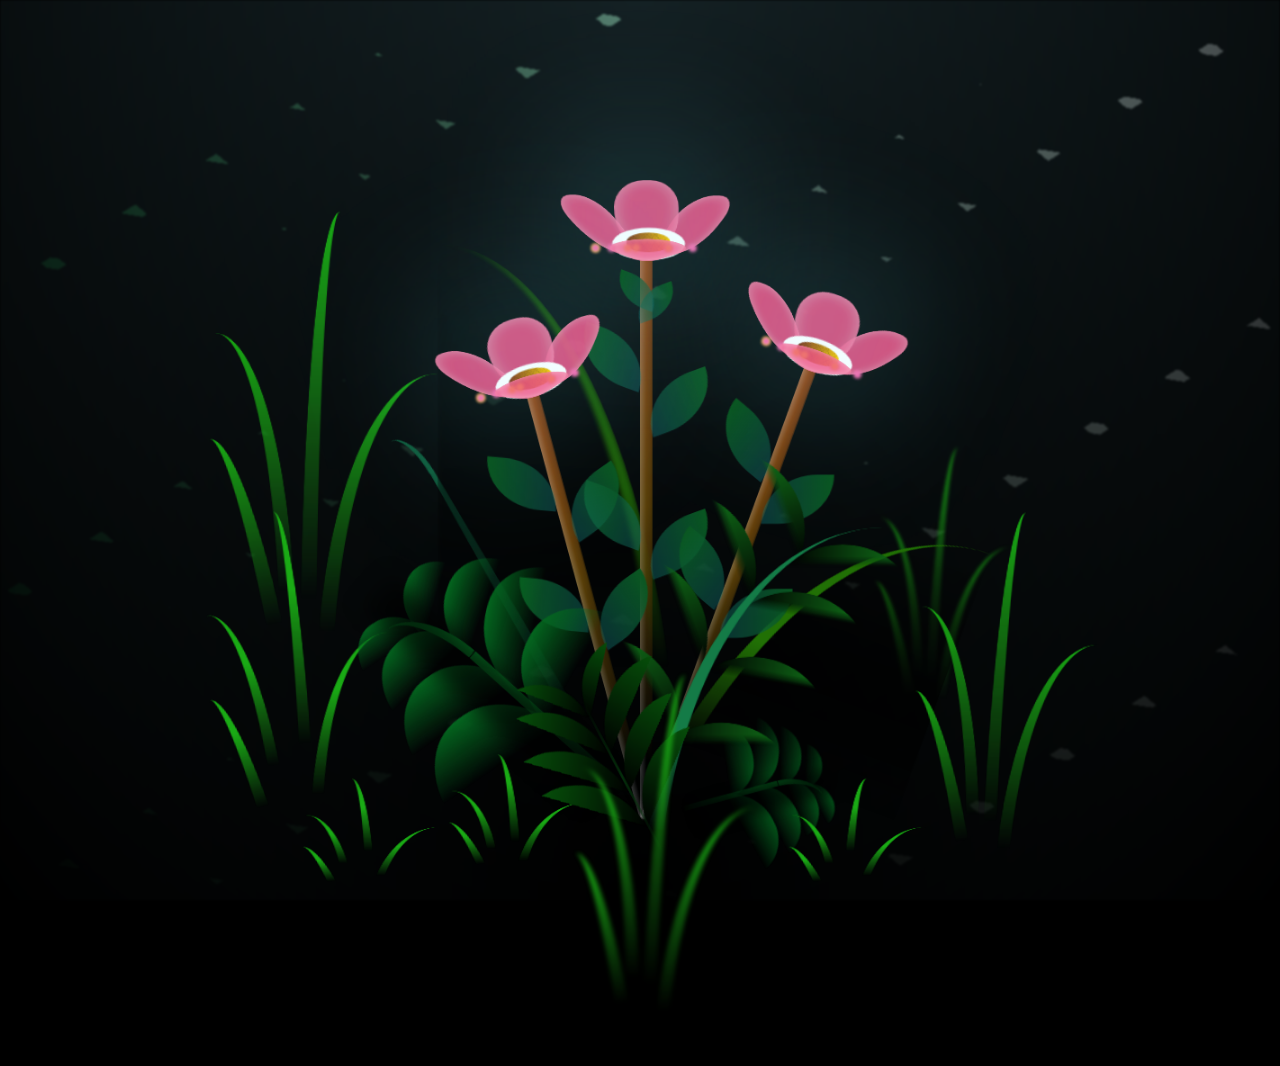
==== commit a18b334f: "Update index.html" ====
--- a/index.html
+++ b/index.html
@@ -307,7 +307,7 @@
       </div>
     </div>
 	<div class="congratulations">
-        <span class="congrats-word word-1">Congratulations</span>
+        <span class="congrats-word word-1">Congrats</span>
         <span class="congrats-word word-2">on</span>
         <span class="congrats-word word-3">Graduating!</span>
     </div>
--- a/flower.css
+++ b/flower.css
@@ -17,7 +17,7 @@
   min-height: 100vh;
   background-color: var(--dark-color);
   overflow: hidden;
-  perspective: 1000px;
+  perspective: 1000%;
 }
 
 .night {
@@ -28,7 +28,13 @@
   width: 100%;
   height: 100%;
   filter: blur(0.1vmin);
-  background-image: radial-gradient(ellipse at top, transparent 0%, var(--dark-color)), radial-gradient(ellipse at bottom, var(--dark-color), rgba(145, 233, 255, 0.2)), repeating-linear-gradient(220deg, rgb(0, 0, 0) 0px, rgb(0, 0, 0) 19px, transparent 19px, transparent 22px), repeating-linear-gradient(189deg, rgb(0, 0, 0) 0px, rgb(0, 0, 0) 19px, transparent 19px, transparent 22px), repeating-linear-gradient(148deg, rgb(0, 0, 0) 0px, rgb(0, 0, 0) 19px, transparent 19px, transparent 22px), linear-gradient(90deg, rgb(7, 107, 42), rgb(240, 240, 240));
+  background-image: radial-gradient(ellipse at top, transparent 0%, var(--dark-color)), 
+                  radial-gradient(ellipse at bottom, var(--dark-color), rgba(145, 233, 255, 0.2)), 
+                  repeating-linear-gradient(220deg, rgb(0, 0, 0) 0%, rgb(0, 0, 0) 5%, transparent 5%, transparent 6%), 
+                  repeating-linear-gradient(189deg, rgb(0, 0, 0) 0%, rgb(0, 0, 0) 5%, transparent 5%, transparent 6%), 
+                  repeating-linear-gradient(148deg, rgb(0, 0, 0) 0%, rgb(0, 0, 0) 5%, transparent 5%, transparent 6%), 
+                  linear-gradient(90deg, rgb(7, 107, 42), rgb(240, 240, 240));
+
 }
 
 .flowers {
@@ -207,13 +213,29 @@
   width: 60%;
   height: 60%;
   border-radius: inherit;
-  background-image: repeating-linear-gradient(135deg, rgba(0, 0, 0, 0.03) 0px, rgba(0, 0, 0, 0.03) 1px, transparent 1px, transparent 12px), repeating-linear-gradient(45deg, rgba(0, 0, 0, 0.03) 0px, rgba(0, 0, 0, 0.03) 1px, transparent 1px, transparent 12px), repeating-linear-gradient(67.5deg, rgba(0, 0, 0, 0.03) 0px, rgba(0, 0, 0, 0.03) 1px, transparent 1px, transparent 12px), repeating-linear-gradient(135deg, rgba(0, 0, 0, 0.03) 0px, rgba(0, 0, 0, 0.03) 1px, transparent 1px, transparent 12px), repeating-linear-gradient(45deg, rgba(0, 0, 0, 0.03) 0px, rgba(0, 0, 0, 0.03) 1px, transparent 1px, transparent 12px), repeating-linear-gradient(112.5deg, rgba(0, 0, 0, 0.03) 0px, rgba(0, 0, 0, 0.03) 1px, transparent 1px, transparent 12px), repeating-linear-gradient(112.5deg, rgba(0, 0, 0, 0.03) 0px, rgba(0, 0, 0, 0.03) 1px, transparent 1px, transparent 12px), repeating-linear-gradient(45deg, rgba(0, 0, 0, 0.03) 0px, rgba(0, 0, 0, 0.03) 1px, transparent 1px, transparent 12px), repeating-linear-gradient(22.5deg, rgba(0, 0, 0, 0.03) 0px, rgba(0, 0, 0, 0.03) 1px, transparent 1px, transparent 12px), repeating-linear-gradient(45deg, rgba(0, 0, 0, 0.03) 0px, rgba(0, 0, 0, 0.03) 1px, transparent 1px, transparent 12px), repeating-linear-gradient(22.5deg, rgba(0, 0, 0, 0.03) 0px, rgba(0, 0, 0, 0.03) 1px, transparent 1px, transparent 12px), repeating-linear-gradient(135deg, rgba(0, 0, 0, 0.03) 0px, rgba(0, 0, 0, 0.03) 1px, transparent 1px, transparent 12px), repeating-linear-gradient(157.5deg, rgba(0, 0, 0, 0.03) 0px, rgba(0, 0, 0, 0.03) 1px, transparent 1px, transparent 12px), repeating-linear-gradient(67.5deg, rgba(0, 0, 0, 0.03) 0px, rgba(0, 0, 0, 0.03) 1px, transparent 1px, transparent 12px), repeating-linear-gradient(67.5deg, rgba(0, 0, 0, 0.03) 0px, rgba(0, 0, 0, 0.03) 1px, transparent 1px, transparent 12px), linear-gradient(90deg, rgb(127, 47, 21), rgb(255, 206, 0));
+  background-image: repeating-linear-gradient(135deg, rgba(0, 0, 0, 0.03) 0%, rgba(0, 0, 0, 0.03) 1%, transparent 1%, transparent 12%), 
+                  repeating-linear-gradient(45deg, rgba(0, 0, 0, 0.03) 0%, rgba(0, 0, 0, 0.03) 1%, transparent 1%, transparent 12%), 
+                  repeating-linear-gradient(67.5deg, rgba(0, 0, 0, 0.03) 0%, rgba(0, 0, 0, 0.03) 1%, transparent 1%, transparent 12%), 
+                  repeating-linear-gradient(135deg, rgba(0, 0, 0, 0.03) 0%, rgba(0, 0, 0, 0.03) 1%, transparent 1%, transparent 12%), 
+                  repeating-linear-gradient(45deg, rgba(0, 0, 0, 0.03) 0%, rgba(0, 0, 0, 0.03) 1%, transparent 1%, transparent 12%), 
+                  repeating-linear-gradient(112.5deg, rgba(0, 0, 0, 0.03) 0%, rgba(0, 0, 0, 0.03) 1%, transparent 1%, transparent 12%), 
+                  repeating-linear-gradient(112.5deg, rgba(0, 0, 0, 0.03) 0%, rgba(0, 0, 0, 0.03) 1%, transparent 1%, transparent 12%), 
+                  repeating-linear-gradient(45deg, rgba(0, 0, 0, 0.03) 0%, rgba(0, 0, 0, 0.03) 1%, transparent 1%, transparent 12%), 
+                  repeating-linear-gradient(22.5deg, rgba(0, 0, 0, 0.03) 0%, rgba(0, 0, 0, 0.03) 1%, transparent 1%, transparent 12%), 
+                  repeating-linear-gradient(45deg, rgba(0, 0, 0, 0.03) 0%, rgba(0, 0, 0, 0.03) 1%, transparent 1%, transparent 12%), 
+                  repeating-linear-gradient(22.5deg, rgba(0, 0, 0, 0.03) 0%, rgba(0, 0, 0, 0.03) 1%, transparent 1%, transparent 12%), 
+                  repeating-linear-gradient(135deg, rgba(0, 0, 0, 0.03) 0%, rgba(0, 0, 0, 0.03) 1%, transparent 1%, transparent 12%), 
+                  repeating-linear-gradient(157.5deg, rgba(0, 0, 0, 0.03) 0%, rgba(0, 0, 0, 0.03) 1%, transparent 1%, transparent 12%), 
+                  repeating-linear-gradient(67.5deg, rgba(0, 0, 0, 0.03) 0%, rgba(0, 0, 0, 0.03) 1%, transparent 1%, transparent 12%), 
+                  repeating-linear-gradient(67.5deg, rgba(0, 0, 0, 0.03) 0%, rgba(0, 0, 0, 0.03) 1%, transparent 1%, transparent 12%), 
+                  linear-gradient(90deg, rgb(127, 47, 21), rgb(255, 206, 0));
+
 }
 .flower__line {
   height: 55vmin;
   width: 1.5vmin;
   background-image: linear-gradient(to left, rgba(0, 0, 0, 0.2), transparent, rgba(255, 255, 255, 0.2)), linear-gradient(to top, transparent 10%, #583e08, #944415);
-  box-shadow: inset 0 0 2px rgba(0, 0, 0, 0.5);
+  box-shadow: inset 0 0 0.5% rgba(0, 0, 0, 0.5);
   -webkit-animation: grow-flower-tree 4s backwards;
           animation: grow-flower-tree 4s backwards;
 }
@@ -348,7 +370,7 @@
   transform: rotate(-2deg);
 }
 .flower__grass--bottom {
-  margin-top: -2px;
+  margin-top: 0.4%;
   width: var(--line-w);
   height: 25vmin;
   background-image: linear-gradient(to top, transparent, var(--c));
@@ -779,7 +801,7 @@
   width: 10vmin;
   height: 10vmin;
   border-radius: 100% 0% 0% 100%/100% 100% 0% 0%;
-  box-shadow: inset 0 2px 1vmin hsla(184deg, 97%, 58%, 0.2);
+  box-shadow: inset 0 0.4% 1vmin hsla(184deg, 97%, 58%, 0.2);
   background-image: linear-gradient(to bottom left, transparent, var(--dark-color)), linear-gradient(to bottom right, #064f0a 50%, transparent 50%, transparent);
   -webkit-mask-image: linear-gradient(to bottom right, #097149 50%, transparent 50%, transparent);
   mask-image: linear-gradient(to bottom right, #0e8723 50%, transparent 50%, transparent);
@@ -825,7 +847,7 @@
   width: 10vmin;
   height: 10vmin;
   border-radius: 100% 0% 0% 100%/100% 100% 0% 0%;
-  box-shadow: inset 0 2px 1vmin hsla(184deg, 97%, 58%, 0.2);
+  box-shadow: inset 0 0.4% 1vmin hsla(184deg, 97%, 58%, 0.2);
   background-image: linear-gradient(to bottom left, transparent, var(--dark-color) 98%), linear-gradient(to bottom right, #106e18 45%, transparent 50%, transparent);
   -webkit-mask-image: linear-gradient(135deg, #175f22 40%, transparent 50%, transparent);
 }
@@ -1329,7 +1351,7 @@
 /* Styles for the congratulations text */
 .congratulations {
     position: absolute;
-    font-size: 3em;
+    font-size: 1.3em;
     font-weight: bold; /* Make the text bold */
     color: pink; /* Set the text color to pink */
     text-align: center;
@@ -1453,3 +1475,37 @@
         opacity: 1;
     }
 }
+@media (max-width: 600px) {
+    header {
+        font-size: 18px;
+        padding: 15px;
+    }
+    .content {
+        font-size: 14px;
+        padding: 15px;
+    }
+}
+
+/* Tablet styles */
+@media (min-width: 601px) and (max-width: 1024px) {
+    header {
+        font-size: 22px;
+        padding: 18px;
+    }
+    .content {
+        font-size: 16px;
+        padding: 18px;
+    }
+}
+
+/* Desktop styles */
+@media (min-width: 1025px) {
+    header {
+        font-size: 30px;
+        padding: 30px;
+    }
+    .content {
+        font-size: 18px;
+        padding: 30px;
+    }
+}
